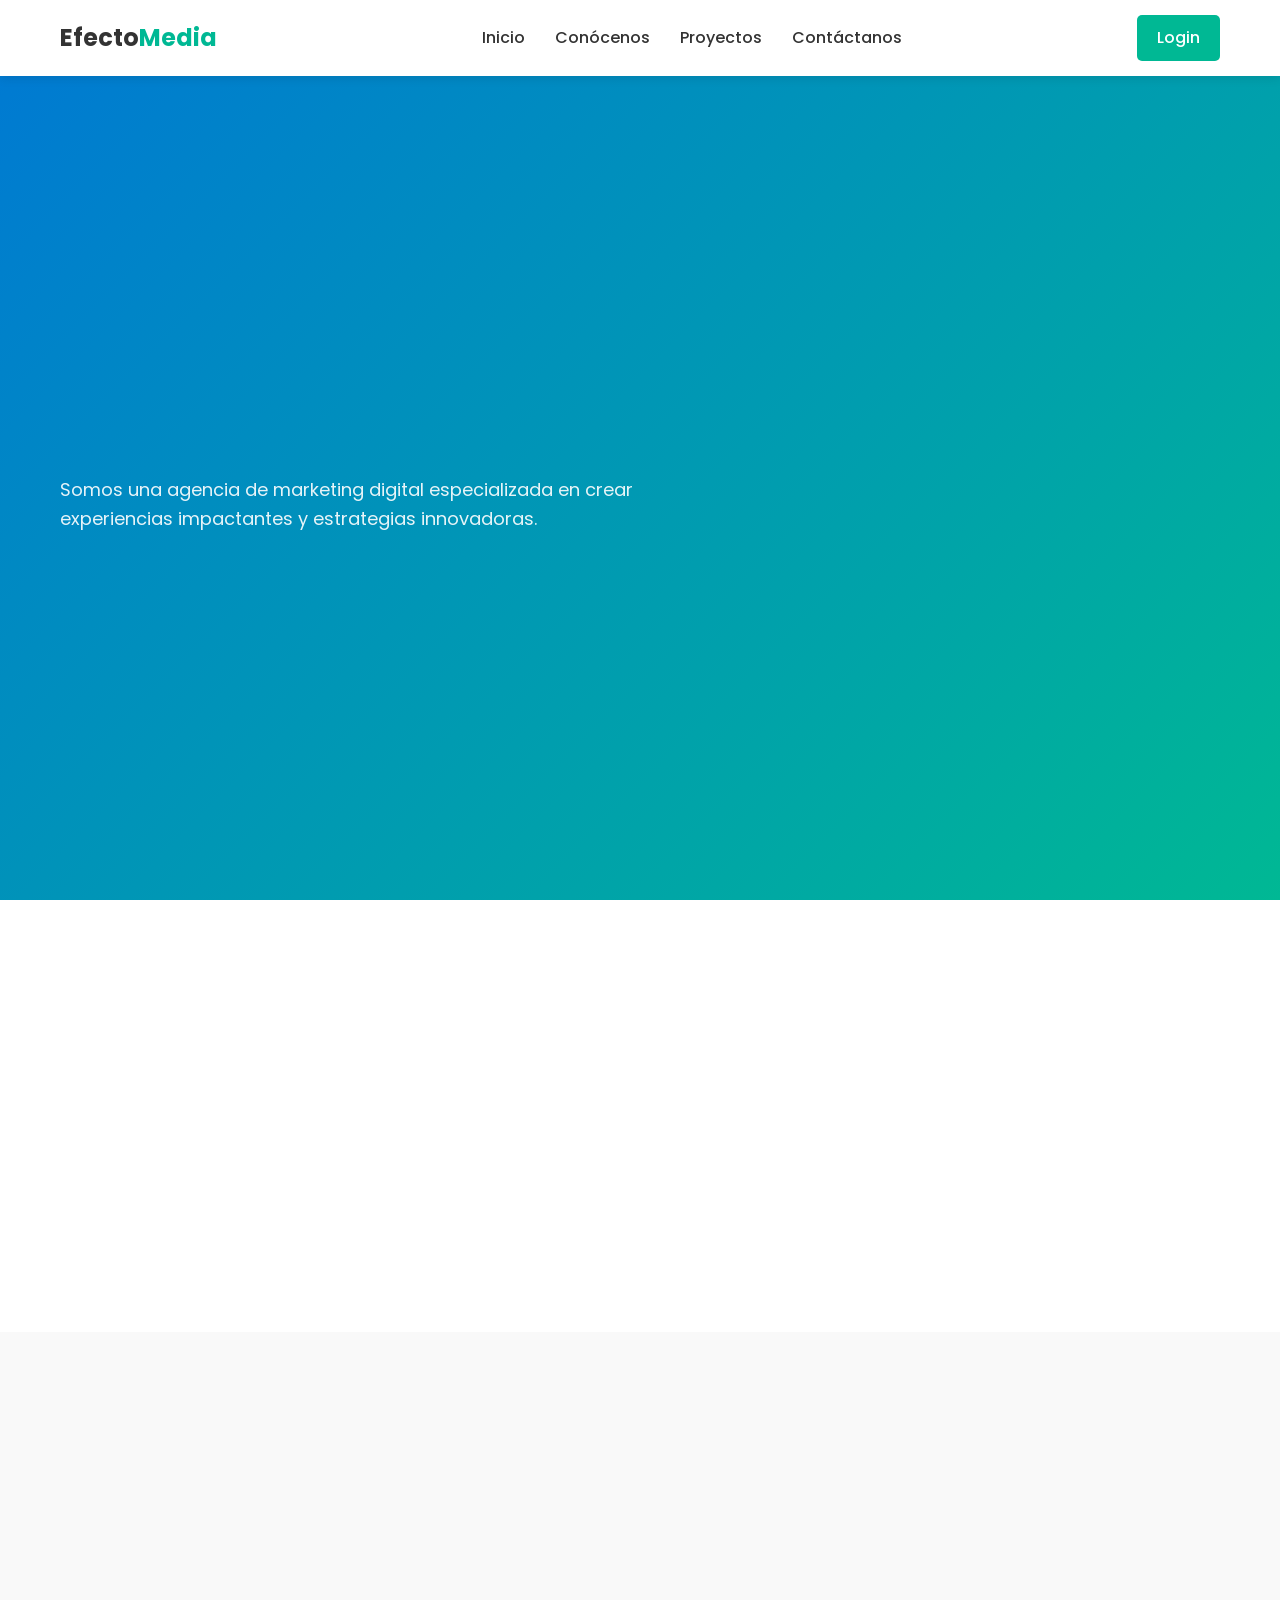
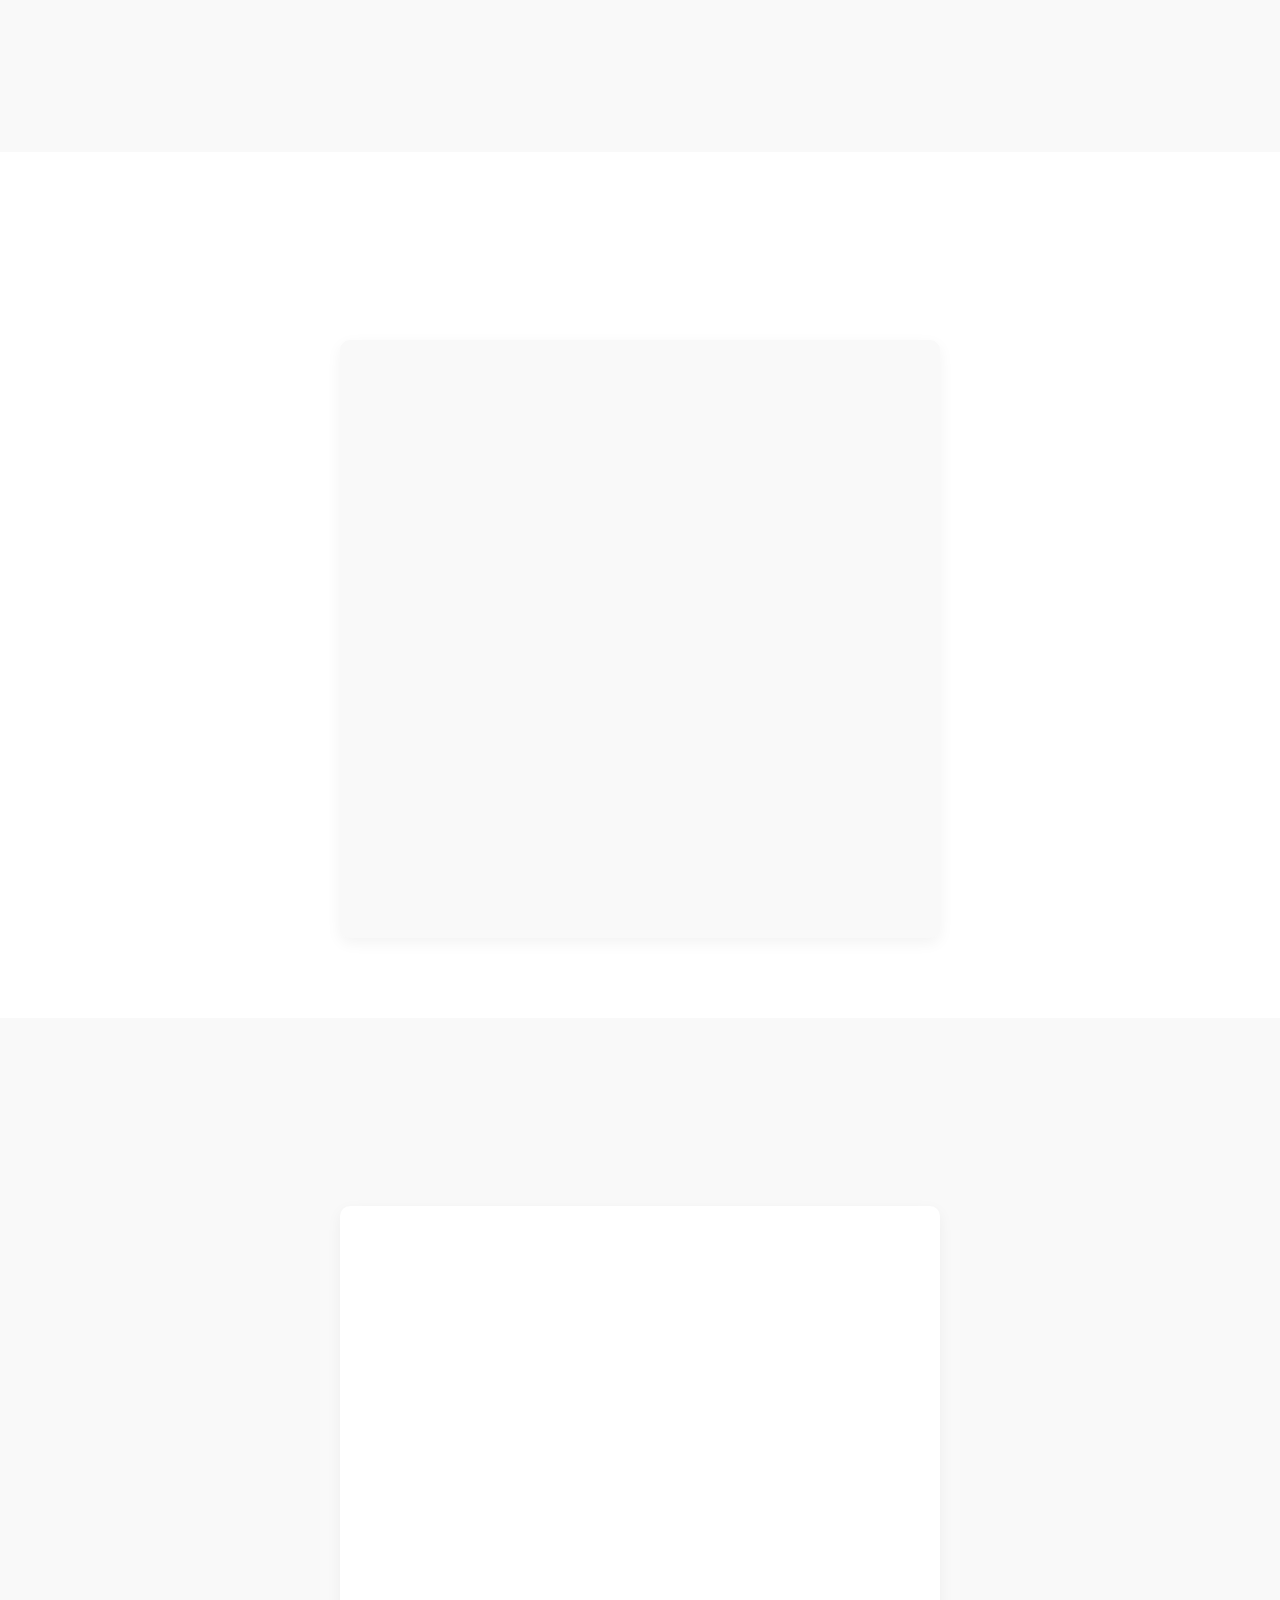
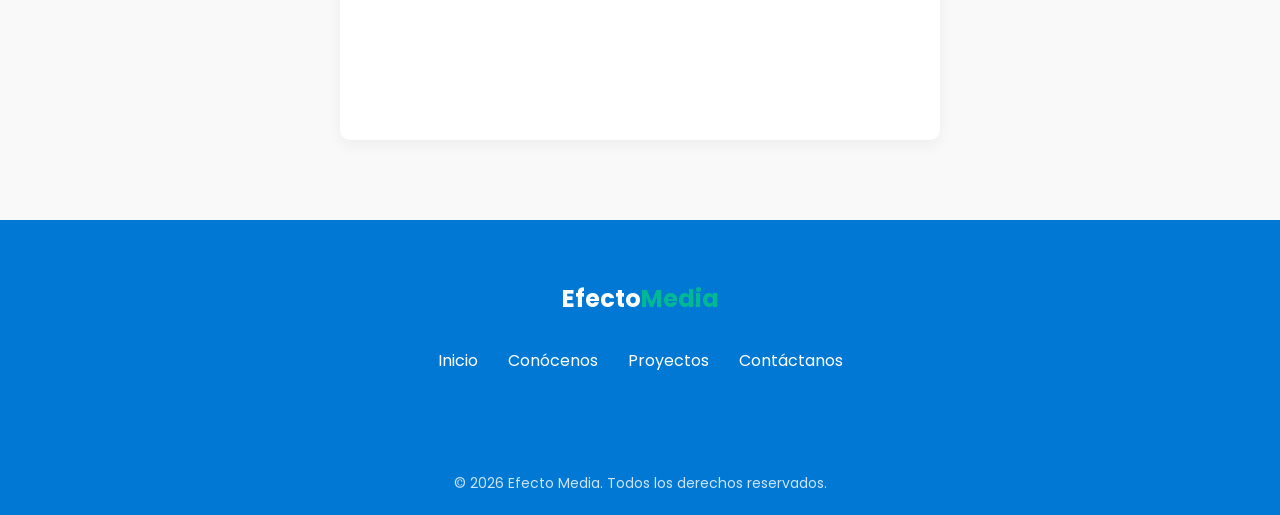
==== index.html @ 0bdd6943 "Add files via upload" ====
<!DOCTYPE html>
<html lang="es">
<head>
    <meta charset="UTF-8">
    <meta name="viewport" content="width=device-width, initial-scale=1.0">
    <title>Efecto Media - Marketing Digital</title>
    <link href="https://fonts.googleapis.com/css2?family=Poppins:wght@300;400;500;600;700&display=swap" rel="stylesheet">
    <link rel="stylesheet" href="css/styles.css">
    <link rel="stylesheet" href="css/animations.css">
    <link rel="stylesheet" href="https://cdnjs.cloudflare.com/ajax/libs/aos/2.3.4/aos.css">
</head>
<body>
    <!-- Header / Navbar -->
    <header class="header">
        <div class="container">
            <div class="logo">
                <h2>Efecto<span>Media</span></h2>
            </div>
            <nav class="navbar">
                <ul>
                    <li><a href="#inicio">Inicio</a></li>
                    <li><a href="#conocenos">Conócenos</a></li>
                    <li><a href="#proyectos">Proyectos</a></li>
                    <li><a href="#contacto">Contáctanos</a></li>
                </ul>
            </nav>
            <a href="login.html" class="btn-login">Login</a>
        </div>
    </header>

    <!-- Hero Section -->
    <section class="hero" id="inicio">
        <div class="container">
            <div class="hero-content">
                <h1 data-aos="fade-up">Transformamos tus ideas en resultados</h1>
                <p data-aos="fade-up" data-aos-delay="200">Somos una agencia de marketing digital especializada en crear experiencias impactantes y estrategias innovadoras.</p>
                <a href="#cotizaciones" class="btn-cta" data-aos="fade-up" data-aos-delay="400">Solicita una Cotización</a>
            </div>
            <div class="hero-image">
                <img src="images/hero-bg.jpg" alt="Marketing Digital" data-aos="zoom-in">
            </div>
        </div>
    </section>

    <!-- Sección Conócenos -->
    <section class="conocenos" id="conocenos">
        <div class="container">
            <h2 data-aos="fade-up">Conócenos</h2>
            <div class="conocenos-content">
                <div class="mision" data-aos="fade-right">
                    <h3>Nuestra Misión</h3>
                    <p>Impulsar el crecimiento de nuestros clientes a través de estrategias de marketing innovadoras y personalizadas.</p>
                </div>
                <div class="vision" data-aos="fade-left">
                    <h3>Nuestra Visión</h3>
                    <p>Ser líderes en la transformación digital, creando experiencias memorables y resultados tangibles.</p>
                </div>
            </div>
        </div>
    </section>

    <!-- Sección Proyectos -->
    <section class="proyectos" id="proyectos">
        <div class="container">
            <h2 data-aos="fade-up">Nuestros Proyectos</h2>
            <div class="proyectos-grid">
                <div class="proyecto-card" data-aos="zoom-in">
                    <img src="images/proyecto1.jpg" alt="Proyecto 1">
                    <h3>Campaña Digital</h3>
                    <p>Estrategia integral para aumentar la visibilidad de la marca en redes sociales.</p>
                </div>
                <div class="proyecto-card" data-aos="zoom-in" data-aos-delay="200">
                    <img src="images/proyecto2.jpg" alt="Proyecto 2">
                    <h3>Rediseño Web</h3>
                    <p>Transformación completa de la experiencia de usuario y diseño visual.</p>
                </div>
                <div class="proyecto-card" data-aos="zoom-in" data-aos-delay="400">
                    <img src="images/proyecto3.jpg" alt="Proyecto 3">
                    <h3>SEO Avanzado</h3>
                    <p>Optimización para motores de búsqueda y aumento de tráfico orgánico.</p>
                </div>
            </div>
        </div>
    </section>

    <!-- Sección Cotizaciones -->
    <section class="cotizaciones" id="cotizaciones">
        <div class="container">
            <h2 data-aos="fade-up">Solicita una Cotización</h2>
            <form class="cotizacion-form">
                <div class="form-group" data-aos="fade-up">
                    <label for="servicio">Servicio:</label>
                    <select id="servicio" required>
                        <option value="">Selecciona un servicio</option>
                        <option value="campana-digital">Campaña Digital</option>
                        <option value="redisenio-web">Rediseño Web</option>
                        <option value="seo-avanzado">SEO Avanzado</option>
                    </select>
                </div>
                <div class="form-group" data-aos="fade-up" data-aos-delay="200">
                    <label for="precio">Precio por Unidad:</label>
                    <input type="number" id="precio" placeholder="0.00" required>
                </div>
                <div class="form-group" data-aos="fade-up" data-aos-delay="400">
                    <label for="cantidad">Cantidad:</label>
                    <input type="number" id="cantidad" placeholder="1" required>
                </div>
                <div class="form-group" data-aos="fade-up" data-aos-delay="600">
                    <label for="moneda">Moneda:</label>
                    <select id="moneda" required>
                        <option value="USD">USD ($)</option>
                        <option value="EUR">EUR (€)</option>
                        <option value="HNL">HNL (Lempiras)</option>
                    </select>
                </div>
                <div class="form-group total" data-aos="fade-up" data-aos-delay="800">
                    <label>Total:</label>
                    <span id="total">0.00</span>
                </div>
                <button type="submit" class="btn-enviar" data-aos="fade-up" data-aos-delay="1000">Enviar Cotización</button>
            </form>
        </div>
    </section>

    <!-- Sección Contacto -->
    <section class="contacto" id="contacto">
        <div class="container">
            <h2 data-aos="fade-up">Contáctanos</h2>
            <form class="contacto-form">
                <div class="form-group" data-aos="fade-up">
                    <label for="nombre">Nombre:</label>
                    <input type="text" id="nombre" required>
                </div>
                <div class="form-group" data-aos="fade-up" data-aos-delay="200">
                    <label for="email">Email:</label>
                    <input type="email" id="email" required>
                </div>
                <div class="form-group" data-aos="fade-up" data-aos-delay="400">
                    <label for="mensaje">Mensaje:</label>
                    <textarea id="mensaje" required></textarea>
                </div>
                <button type="submit" class="btn-enviar" data-aos="fade-up" data-aos-delay="600">Enviar Mensaje</button>
            </form>
        </div>
    </section>

    <!-- Footer -->
    <footer class="footer">
        <div class="container">
            <div class="footer-logo">
                <h2>Efecto<span>Media</span></h2>
            </div>
            <div class="footer-links">
                <ul>
                    <li><a href="#inicio">Inicio</a></li>
                    <li><a href="#conocenos">Conócenos</a></li>
                    <li><a href="#proyectos">Proyectos</a></li>
                    <li><a href="#contacto">Contáctanos</a></li>
                </ul>
            </div>
            <div class="footer-social">
                <a href="#"><i class="fab fa-facebook"></i></a>
                <a href="#"><i class="fab fa-instagram"></i></a>
                <a href="#"><i class="fab fa-tiktok"></i></a>
            </div>
            <div class="footer-copyright">
                <p>&copy; 2026 Efecto Media. Todos los derechos reservados.</p>
            </div>
        </div>
    </footer>

    <!-- Scripts -->
    <script src="https://cdnjs.cloudflare.com/ajax/libs/aos/2.3.4/aos.js"></script>
    <script src="js/main.js"></script>
    <script>
        AOS.init();
    </script>
    <script src="https://kit.fontawesome.com/a076d05399.js" crossorigin="anonymous"></script>
</body>
</html>
---- css/styles.css ----
/* Reset y Base */
* {
    margin: 0;
    padding: 0;
    box-sizing: border-box;
}

body {
    font-family: 'Poppins', sans-serif;
    line-height: 1.6;
    color: #333;
    background-color: #f9f9f9;
}

/* Contenedor Principal */
.container {
    width: 100%;
    max-width: 1200px;
    margin: 0 auto;
    padding: 0 20px;
}

/* Header */
.header {
    background-color: #fff;
    box-shadow: 0 2px 10px rgba(0, 0, 0, 0.1);
    position: fixed;
    width: 100%;
    z-index: 1000;
    padding: 15px 0;
}

.header .container {
    display: flex;
    justify-content: space-between;
    align-items: center;
}

.logo h2 {
    font-size: 24px;
    font-weight: 700;
}

.logo span {
    color: #00B894;
}

.navbar ul {
    display: flex;
    list-style: none;
}

.navbar ul li {
    margin-left: 30px;
}

.navbar ul li a {
    text-decoration: none;
    color: #333;
    font-weight: 500;
    transition: color 0.3s;
}

.navbar ul li a:hover {
    color: #00B894;
}

.btn-login {
    background-color: #00B894;
    color: #fff;
    padding: 10px 20px;
    border-radius: 5px;
    text-decoration: none;
    font-weight: 500;
    transition: background-color 0.3s;
}

.btn-login:hover {
    background-color: #009688;
}

/* Hero Section */
.hero {
    padding: 120px 0 60px;
    background: linear-gradient(135deg, #0078D4 0%, #00B894 100%);
    color: #fff;
    min-height: 100vh;
    display: flex;
    align-items: center;
}

.hero .container {
    display: flex;
    align-items: center;
    justify-content: space-between;
}

.hero-content {
    flex: 1;
    max-width: 600px;
}

.hero-content h1 {
    font-size: 48px;
    font-weight: 700;
    margin-bottom: 20px;
    line-height: 1.2;
}

.hero-content p {
    font-size: 18px;
    margin-bottom: 30px;
    opacity: 0.9;
}

.btn-cta {
    background-color: #fff;
    color: #0078D4;
    padding: 15px 30px;
    border-radius: 5px;
    text-decoration: none;
    font-weight: 600;
    display: inline-block;
    transition: all 0.3s;
}

.btn-cta:hover {
    background-color: #f0f0f0;
    transform: translateY(-3px);
}

.hero-image {
    flex: 1;
    text-align: center;
}

.hero-image img {
    max-width: 100%;
    border-radius: 10px;
    box-shadow: 0 10px 30px rgba(0, 0, 0, 0.2);
}

/* Sección Conócenos */
.conocenos {
    padding: 80px 0;
    background-color: #fff;
}

.conocenos h2 {
    text-align: center;
    font-size: 36px;
    margin-bottom: 50px;
    color: #0078D4;
}

.conocenos-content {
    display: flex;
    justify-content: space-between;
    align-items: flex-start;
}

.mision, .vision {
    flex: 1;
    padding: 30px;
    background-color: #f9f9f9;
    border-radius: 10px;
    margin: 0 15px;
    box-shadow: 0 5px 15px rgba(0, 0, 0, 0.05);
}

.mision h3, .vision h3 {
    font-size: 24px;
    margin-bottom: 15px;
    color: #00B894;
}

.mision p, .vision p {
    font-size: 16px;
    line-height: 1.6;
}

/* Sección Proyectos */
.proyectos {
    padding: 80px 0;
    background-color: #f9f9f9;
}

.proyectos h2 {
    text-align: center;
    font-size: 36px;
    margin-bottom: 50px;
    color: #0078D4;
}

.proyectos-grid {
    display: grid;
    grid-template-columns: repeat(auto-fit, minmax(300px, 1fr));
    gap: 30px;
}

.proyecto-card {
    background-color: #fff;
    border-radius: 10px;
    overflow: hidden;
    box-shadow: 0 5px 15px rgba(0, 0, 0, 0.1);
    transition: transform 0.3s, box-shadow 0.3s;
}

.proyecto-card:hover {
    transform: translateY(-10px);
    box-shadow: 0 15px 30px rgba(0, 0, 0, 0.15);
}

.proyecto-card img {
    width: 100%;
    height: 200px;
    object-fit: cover;
}

.proyecto-card h3 {
    padding: 20px 20px 10px;
    font-size: 20px;
    color: #0078D4;
}

.proyecto-card p {
    padding: 0 20px 20px;
    font-size: 14px;
    color: #666;
}

/* Sección Cotizaciones */
.cotizaciones {
    padding: 80px 0;
    background-color: #fff;
}

.cotizaciones h2 {
    text-align: center;
    font-size: 36px;
    margin-bottom: 50px;
    color: #0078D4;
}

.cotizacion-form {
    max-width: 600px;
    margin: 0 auto;
    background-color: #f9f9f9;
    padding: 40px;
    border-radius: 10px;
    box-shadow: 0 5px 15px rgba(0, 0, 0, 0.05);
}

.form-group {
    margin-bottom: 20px;
}

.form-group label {
    display: block;
    margin-bottom: 8px;
    font-weight: 500;
    color: #0078D4;
}

.form-group input,
.form-group select {
    width: 100%;
    padding: 12px;
    border: 1px solid #ddd;
    border-radius: 5px;
    font-size: 16px;
}

.form-group input:focus,
.form-group select:focus {
    border-color: #00B894;
    outline: none;
}

.total {
    display: flex;
    justify-content: space-between;
    align-items: center;
    margin-top: 20px;
    padding-top: 20px;
    border-top: 1px solid #ddd;
}

.total label {
    font-size: 18px;
    font-weight: 600;
}

.total span {
    font-size: 20px;
    font-weight: 700;
    color: #00B894;
}

.btn-enviar {
    background-color: #00B894;
    color: #fff;
    padding: 15px 30px;
    border: none;
    border-radius: 5px;
    font-size: 16px;
    font-weight: 600;
    cursor: pointer;
    width: 100%;
    transition: background-color 0.3s;
}

.btn-enviar:hover {
    background-color: #009688;
}

/* Sección Contacto */
.contacto {
    padding: 80px 0;
    background-color: #f9f9f9;
}

.contacto h2 {
    text-align: center;
    font-size: 36px;
    margin-bottom: 50px;
    color: #0078D4;
}

.contacto-form {
    max-width: 600px;
    margin: 0 auto;
    background-color: #fff;
    padding: 40px;
    border-radius: 10px;
    box-shadow: 0 5px 15px rgba(0, 0, 0, 0.05);
}

.contacto-form textarea {
    width: 100%;
    padding: 12px;
    border: 1px solid #ddd;
    border-radius: 5px;
    font-size: 16px;
    min-height: 150px;
    resize: vertical;
}

/* Footer */
.footer {
    background-color: #0078D4;
    color: #fff;
    padding: 60px 0 20px;
}

.footer .container {
    display: flex;
    flex-direction: column;
    align-items: center;
    text-align: center;
}

.footer-logo {
    margin-bottom: 30px;
}

.footer-logo h2 {
    font-size: 24px;
    font-weight: 700;
}

.footer-logo span {
    color: #00B894;
}

.footer-links {
    margin-bottom: 30px;
}

.footer-links ul {
    display: flex;
    list-style: none;
    justify-content: center;
}

.footer-links ul li {
    margin: 0 15px;
}

.footer-links ul li a {
    color: #fff;
    text-decoration: none;
    transition: color 0.3s;
}

.footer-links ul li a:hover {
    color: #00B894;
}

.footer-social {
    margin-bottom: 30px;
}

.footer-social a {
    color: #fff;
    font-size: 24px;
    margin: 0 10px;
    transition: color 0.3s;
}

.footer-social a:hover {
    color: #00B894;
}

.footer-copyright p {
    font-size: 14px;
    opacity: 0.8;
}

/* Responsive */
@media (max-width: 768px) {
    .hero .container {
        flex-direction: column;
        text-align: center;
    }

    .hero-content {
        margin-bottom: 40px;
    }

    .hero-content h1 {
        font-size: 36px;
    }

    .conocenos-content {
        flex-direction: column;
    }

    .mision, .vision {
        margin: 15px 0;
    }

    .navbar ul {
        display: none;
    }
}
---- css/animations.css ----
/* Animaciones para AOS y efectos adicionales */
[data-aos] {
    opacity: 0;
    transition-property: transform, opacity;
}

[data-aos].aos-animate {
    opacity: 1;
}

/* Efectos de hover para botones */
.btn-cta, .btn-enviar, .btn-login {
    transition: all 0.3s ease;
}

/* Efectos para tarjetas de proyectos */
.proyecto-card {
    transition: all 0.3s ease;
}

/* Efectos para el header al hacer scroll */
.header.scrolled {
    padding: 10px 0;
    background-color: rgba(255, 255, 255, 0.95);
    box-shadow: 0 2px 10px rgba(0, 0, 0, 0.1);
}
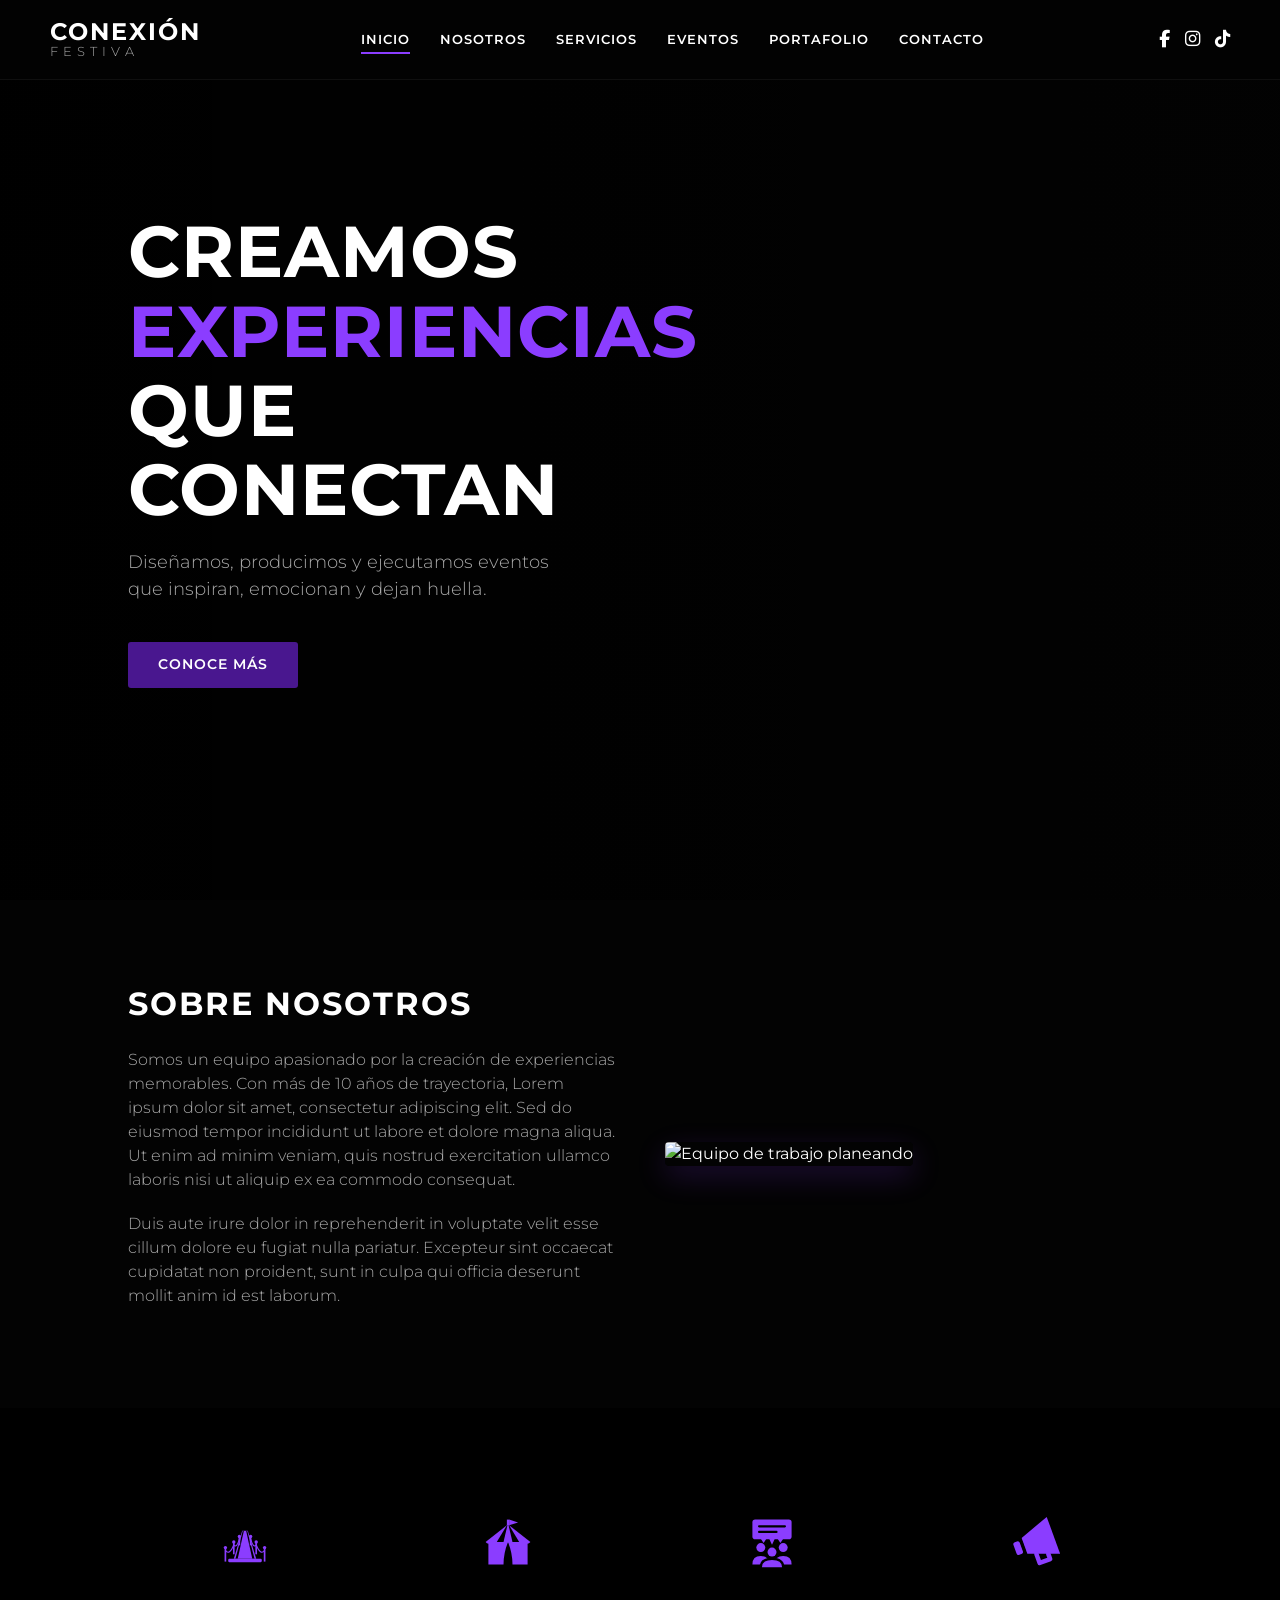
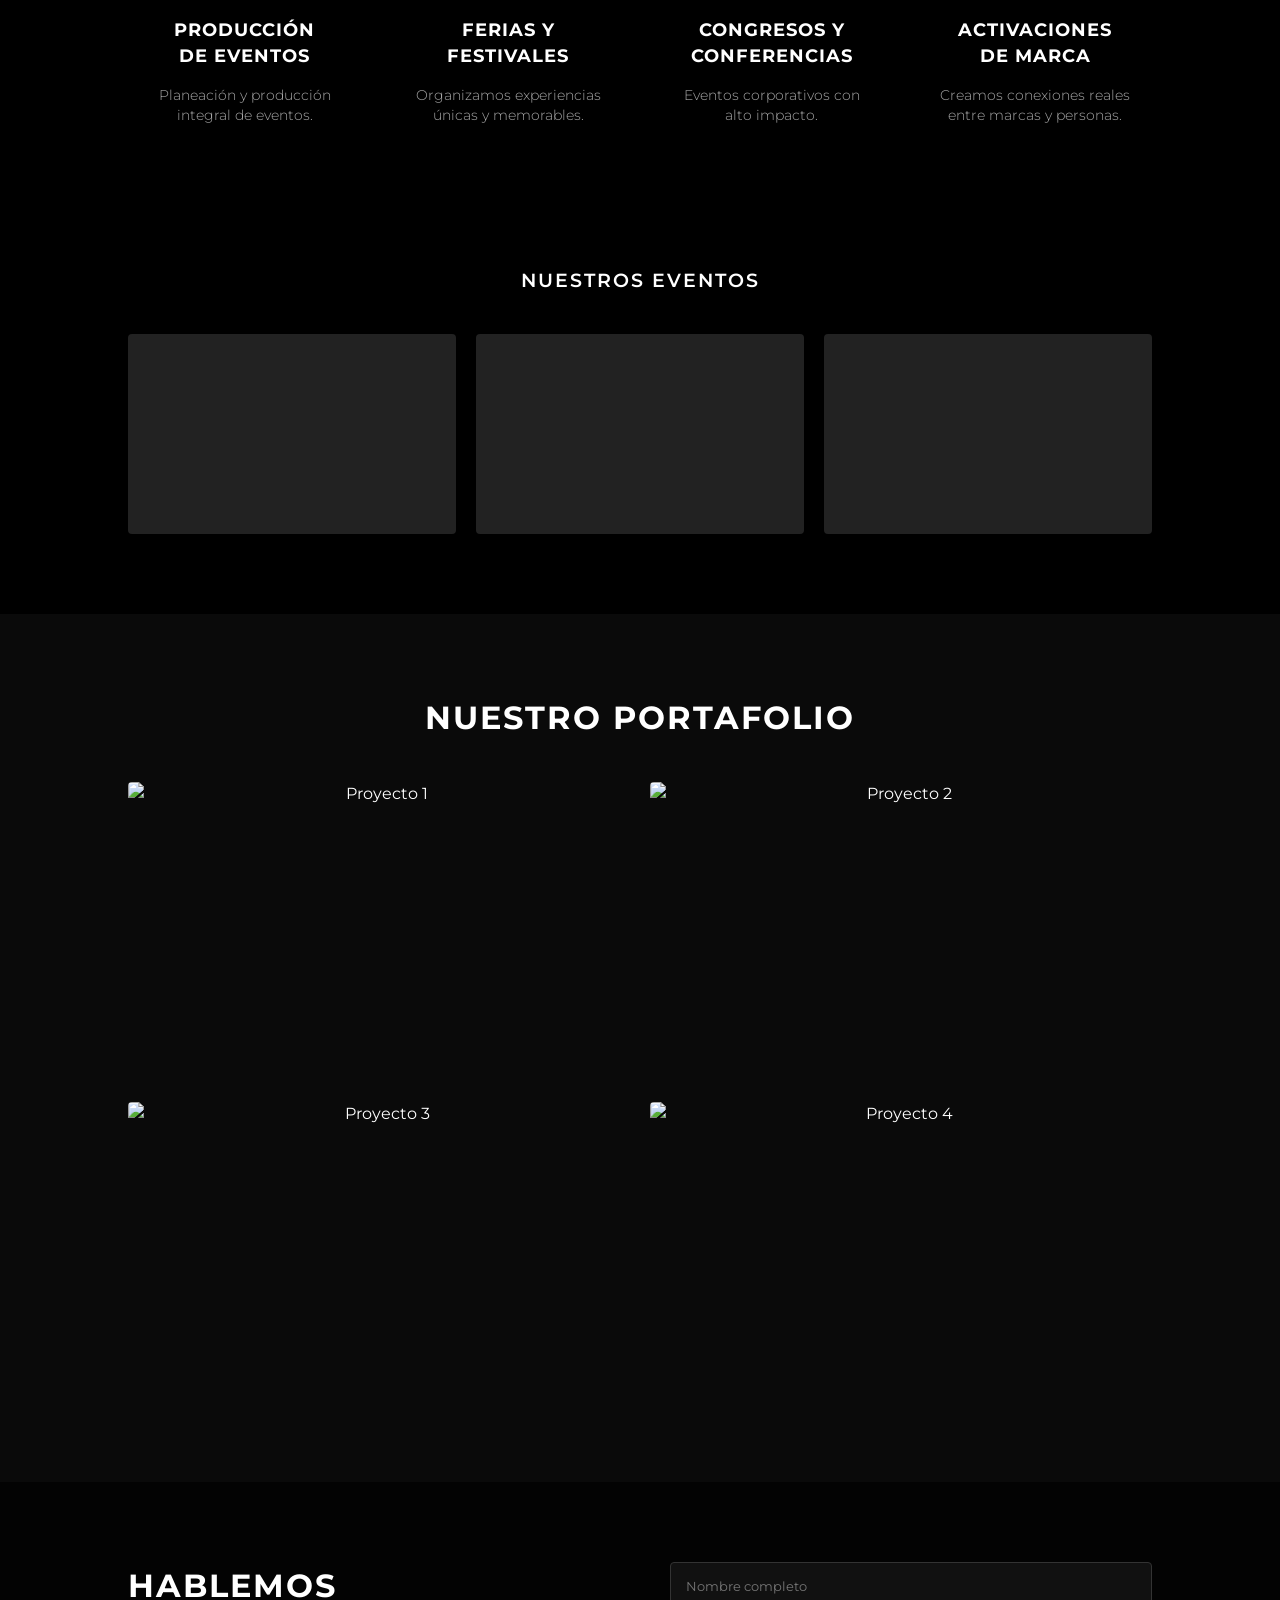
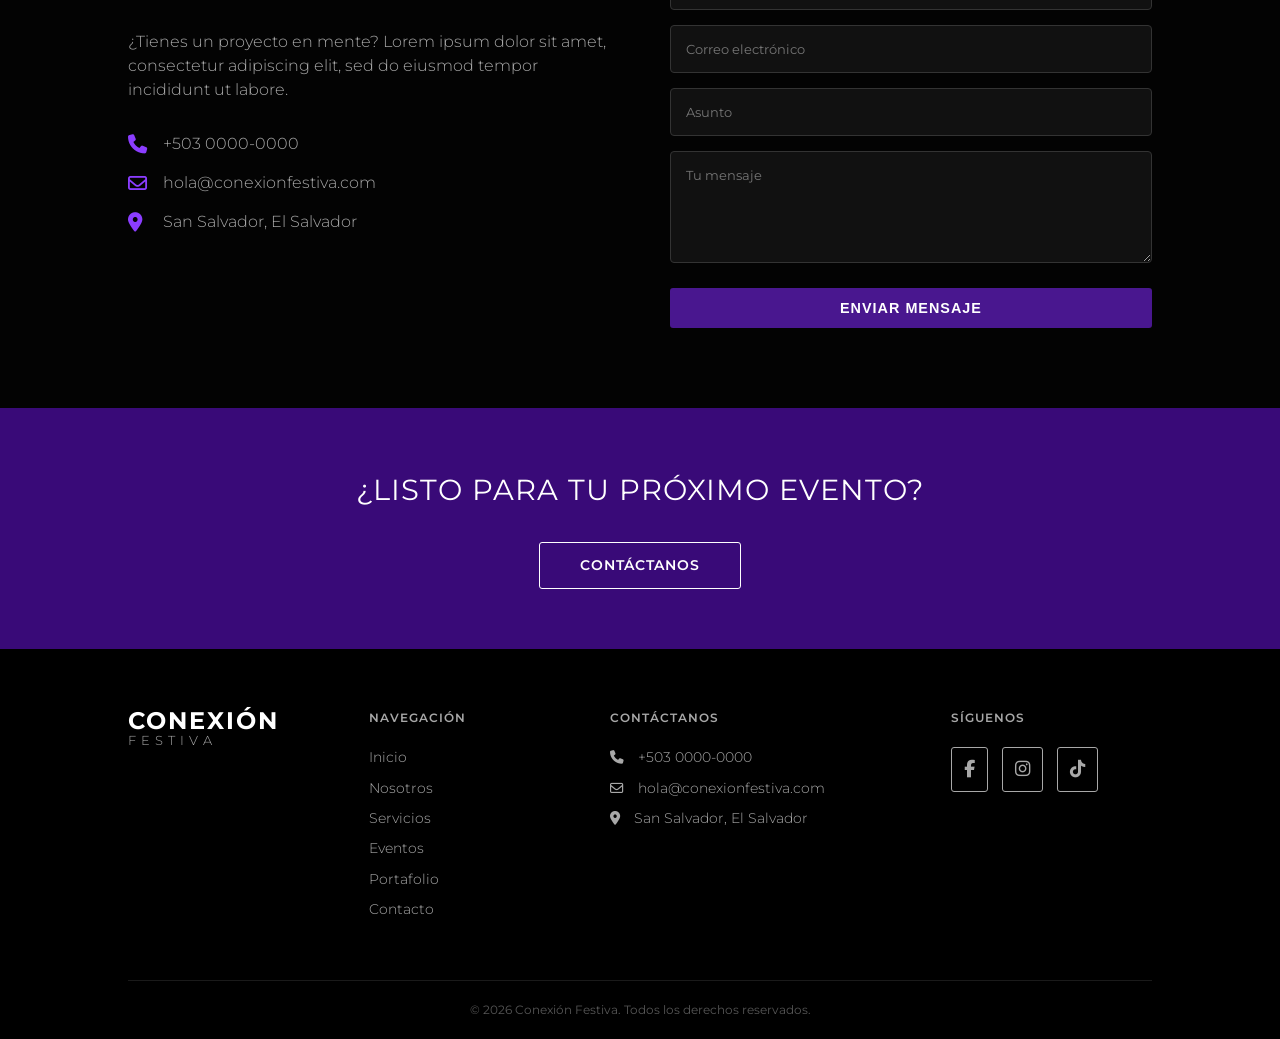
==== commit f331f35b: "Add files via upload" ====
--- a/index.html
+++ b/index.html
@@ -1,180 +1,267 @@
 <!DOCTYPE html>
 <html lang="es">
+
 <head>
     <meta charset="UTF-8">
     <meta name="viewport" content="width=device-width, initial-scale=1.0">
-    <title>Efecto Media - Marketing Digital</title>
-    <link href="https://fonts.googleapis.com/css2?family=Poppins:wght@300;400;500;600;700&display=swap" rel="stylesheet">
+    <title>Conexión Festiva</title>
+    <!-- Iconos FontAwesome -->
+    <link rel="stylesheet" href="https://cdnjs.cloudflare.com/ajax/libs/font-awesome/6.4.0/css/all.min.css">
+    <!-- Fuente Montserrat como respaldo si Canaro no está disponible en el sistema -->
+    <link href="https://fonts.googleapis.com/css2?family=Montserrat:wght@300;400;600;700&display=swap" rel="stylesheet">
     <link rel="stylesheet" href="css/styles.css">
-    <link rel="stylesheet" href="css/animations.css">
-    <link rel="stylesheet" href="https://cdnjs.cloudflare.com/ajax/libs/aos/2.3.4/aos.css">
 </head>
+
 <body>
-    <!-- Header / Navbar -->
-    <header class="header">
-        <div class="container">
-            <div class="logo">
-                <h2>Efecto<span>Media</span></h2>
-            </div>
-            <nav class="navbar">
+
+    <header class="navbar">
+        <div class="logo">
+            <span class="logo-bold">CONEXIÓN</span>
+            <span class="logo-light">FESTIVA</span>
+        </div>
+
+        <nav class="nav">
+            <ul class="nav-links">
+                <li><a href="#inicio" class="active">INICIO</a></li>
+                <li><a href="#nosotros">NOSOTROS</a></li>
+                <li><a href="#servicios">SERVICIOS</a></li>
+                <li><a href="#eventos">EVENTOS</a></li>
+                <li><a href="#portafolio">PORTAFOLIO</a></li>
+                <li><a href="#contacto">CONTACTO</a></li>
+            </ul>
+        </nav>
+
+        <div class="social-icons header-socials">
+            <a href="#"><i class="fa-brands fa-facebook-f"></i></a>
+            <a href="#"><i class="fa-brands fa-instagram"></i></a>
+            <a href="#"><i class="fa-brands fa-tiktok"></i></a>
+        </div>
+
+        <div class="menu-toggle"><i class="fa-solid fa-bars"></i></div>
+    </header>
+
+    <!-- HERO -->
+    <section id="inicio" class="hero">
+        <div class="overlay"></div>
+        <div class="hero-content">
+            <h1>CREAMOS<br><span>EXPERIENCIAS</span><br>QUE CONECTAN</h1>
+            <p>Diseñamos, producimos y ejecutamos eventos<br>que inspiran, emocionan y dejan huella.</p>
+            <a href="#" class="btn">CONOCE MÁS</a>
+        </div>
+    </section>
+
+    <!-- NOSOTROS -->
+    <section id="nosotros" class="about">
+        <div class="about-content">
+            <h2>SOBRE NOSOTROS</h2>
+            <p>Somos un equipo apasionado por la creación de experiencias memorables. Con más de 10 años de trayectoria, Lorem ipsum dolor sit amet, consectetur adipiscing elit. Sed do eiusmod tempor incididunt ut labore et dolore magna aliqua. Ut enim ad minim veniam, quis nostrud exercitation ullamco laboris nisi ut aliquip ex ea commodo consequat.</p>
+            <p>Duis aute irure dolor in reprehenderit in voluptate velit esse cillum dolore eu fugiat nulla pariatur. Excepteur sint occaecat cupidatat non proident, sunt in culpa qui officia deserunt mollit anim id est laborum.</p>
+        </div>
+        <div class="about-image">
+            <img src="https://images.unsplash.com/photo-1522071820081-009f0129c71c?auto=format&fit=crop&q=80&w=800" alt="Equipo de trabajo planeando">
+        </div>
+    </section>
+
+    <!-- SERVICIOS -->
+    <section id="servicios" class="services">
+        <div class="service-grid">
+            <div class="card">
+                <div class="icon-wrapper">
+                    <svg viewBox="0 0 100 100" width="1em" height="1em" fill="currentColor">
+                        <polygon points="30,80 70,80 55,30 45,30" fill="currentColor" />
+                        <polygon points="33,80 37,80 48,30 46,30" fill="#000" />
+                        <polygon points="63,80 67,80 54,30 52,30" fill="#000" />
+                        <rect x="20" y="80" width="60" height="6" rx="2" fill="currentColor" />
+                        <path d="M 15 65 Q 22 75 30 55 M 30 55 Q 35 62 40 45" stroke="currentColor" stroke-width="2" fill="none" />
+                        <path d="M 85 65 Q 78 75 70 55 M 70 55 Q 65 62 60 45" stroke="currentColor" stroke-width="2" fill="none" />
+                        <rect x="13.5" y="60" width="3" height="25" fill="currentColor" />
+                        <circle cx="15" cy="60" r="3" fill="currentColor" />
+                        <rect x="28.5" y="50" width="3" height="22" fill="currentColor" />
+                        <circle cx="30" cy="50" r="3" fill="currentColor" />
+                        <rect x="38.5" y="40" width="3" height="16" fill="currentColor" />
+                        <circle cx="40" cy="40" r="3" fill="currentColor" />
+                        <rect x="83.5" y="60" width="3" height="25" fill="currentColor" />
+                        <circle cx="85" cy="60" r="3" fill="currentColor" />
+                        <rect x="68.5" y="50" width="3" height="22" fill="currentColor" />
+                        <circle cx="70" cy="50" r="3" fill="currentColor" />
+                        <rect x="58.5" y="40" width="3" height="16" fill="currentColor" />
+                        <circle cx="60" cy="40" r="3" fill="currentColor" />
+                    </svg>
+                </div>
+                <h3>PRODUCCIÓN<br>DE EVENTOS</h3>
+                <p>Planeación y producción<br>integral de eventos.</p>
+            </div>
+            <div class="card">
+                <div class="icon-wrapper">
+                    <svg viewBox="0 0 100 100" width="1em" height="1em" fill="currentColor">
+                        <rect x="48" y="10" width="4" height="15" />
+                        <path d="M 52 10 L 68 15 L 52 20 Z" />
+                        <polygon points="10,50 48,20 52,20 90,50" fill="currentColor" />
+                        <polygon points="30,50 42,50 49,20 48,20" fill="#000" />
+                        <polygon points="58,50 70,50 52,20 51,20" fill="#000" />
+                        <path d="M 10 50 Q 15 56 20 50 Q 25 56 30 50 Q 35 56 40 50 Q 45 56 50 50 Q 55 56 60 50 Q 65 56 70 50 Q 75 56 80 50 Q 85 56 90 50 Z" fill="currentColor" />
+                        <path d="M 15 50 L 15 90 L 42 90 Q 42 70 50 50 Z" fill="currentColor" />
+                        <path d="M 85 50 L 85 90 L 58 90 Q 58 70 50 50 Z" fill="currentColor" />
+                    </svg>
+                </div>
+                <h3>FERIAS Y<br>FESTIVALES</h3>
+                <p>Organizamos experiencias<br>únicas y memorables.</p>
+            </div>
+            <div class="card">
+                <div class="icon-wrapper">
+                    <svg viewBox="0 0 100 100" width="1em" height="1em" fill="currentColor">
+                        <rect x="15" y="10" width="70" height="35" rx="5" fill="currentColor" />
+                        <polygon points="30,44 35,52 40,44" fill="currentColor" />
+                        <polygon points="45,44 50,55 55,44" fill="currentColor" />
+                        <polygon points="60,44 65,52 70,44" fill="currentColor" />
+                        <rect x="25" y="20" width="50" height="4" rx="2" fill="#000" />
+                        <rect x="25" y="30" width="35" height="4" rx="2" fill="#000" />
+                        <circle cx="30" cy="60" r="8" fill="currentColor" />
+                        <path d="M 15 90 Q 15 75 30 75 Q 45 75 45 90 Z" fill="currentColor" />
+                        <circle cx="70" cy="60" r="8" fill="currentColor" />
+                        <path d="M 55 90 Q 55 75 70 75 Q 85 75 85 90 Z" fill="currentColor" />
+                        <circle cx="50" cy="68" r="10" fill="#000" />
+                        <path d="M 28 95 Q 28 78 50 78 Q 72 78 72 95 Z" fill="#000" />
+                        <circle cx="50" cy="68" r="8" fill="currentColor" />
+                        <path d="M 32 95 Q 32 82 50 82 Q 68 82 68 95 Z" fill="currentColor" />
+                    </svg>
+                </div>
+                <h3>CONGRESOS Y<br>CONFERENCIAS</h3>
+                <p>Eventos corporativos con<br>alto impacto.</p>
+            </div>
+            <div class="card">
+                <div class="icon-wrapper">
+                    <svg viewBox="0 0 100 100" width="1em" height="1em" fill="currentColor">
+                        <g transform="rotate(-20 50 50)">
+                            <polygon points="30,35 85,15 85,85 30,65" fill="currentColor" />
+                            <rect x="12" y="38" width="12" height="24" rx="4" fill="currentColor" />
+                            <rect x="25" y="25" width="4" height="50" fill="#000" />
+                            <path d="M 45 71 L 45 88 L 65 88 L 65 78" stroke="currentColor" stroke-width="8" fill="none" stroke-linejoin="round" stroke-linecap="round" />
+                        </g>
+                    </svg>
+                </div>
+                <h3>ACTIVACIONES<br>DE MARCA</h3>
+                <p>Creamos conexiones reales<br>entre marcas y personas.</p>
+            </div>
+        </div>
+    </section>
+
+    <!-- EVENTOS -->
+    <section id="eventos" class="events">
+        <h2>NUESTROS EVENTOS</h2>
+        <div class="event-grid">
+            <div class="event" style="background-image: url('https://images.unsplash.com/photo-1513889961551-628c1e5e2ee9?auto=format&fit=crop&q=80&w=800');"></div>
+            <div class="event" style="background-image: url('https://images.unsplash.com/photo-1506157786151-b8491531f063?auto=format&fit=crop&q=80&w=800');"></div>
+            <div class="event" style="background-image: url('https://images.unsplash.com/photo-1514525253161-7a46d19cd819?auto=format&fit=crop&q=80&w=800');"></div>
+        </div>
+    </section>
+
+    <!-- PORTAFOLIO -->
+    <section id="portafolio" class="portfolio">
+        <h2>NUESTRO PORTAFOLIO</h2>
+        <div class="portfolio-grid">
+            <div class="portfolio-item">
+                <img src="https://images.unsplash.com/photo-1459749411175-04bf5292ceea?auto=format&fit=crop&q=80&w=800" alt="Proyecto 1">
+                <div class="portfolio-overlay">
+                    <h3>Festival Lives</h3>
+                    <p>Producción Integral</p>
+                </div>
+            </div>
+            <div class="portfolio-item">
+                <img src="https://images.unsplash.com/photo-1501281668745-f7f57925c3b4?auto=format&fit=crop&q=80&w=800" alt="Proyecto 2">
+                <div class="portfolio-overlay">
+                    <h3>Gala Corporativa</h3>
+                    <p>Diseño de Eventos</p>
+                </div>
+            </div>
+            <div class="portfolio-item">
+                <img src="https://images.unsplash.com/photo-1492684223066-81342ee5ff30?auto=format&fit=crop&q=80&w=800" alt="Proyecto 3">
+                <div class="portfolio-overlay">
+                    <h3>Activación de Marca</h3>
+                    <p>Marketing Experiencial</p>
+                </div>
+            </div>
+            <div class="portfolio-item">
+                <img src="https://images.unsplash.com/photo-1511527661048-7fe73d85e9a4?auto=format&fit=crop&q=80&w=800" alt="Proyecto 4">
+                <div class="portfolio-overlay">
+                    <h3>Congreso Tech</h3>
+                    <p>Gestión de Conferencias</p>
+                </div>
+            </div>
+        </div>
+    </section>
+
+    <!-- CONTACTO -->
+    <section id="contacto" class="contact">
+        <div class="contact-container">
+            <div class="contact-info">
+                <h2>HABLEMOS</h2>
+                <p>¿Tienes un proyecto en mente? Lorem ipsum dolor sit amet, consectetur adipiscing elit, sed do eiusmod tempor incididunt ut labore.</p>
+                <ul>
+                    <li><i class="fa-solid fa-phone"></i> +503 0000-0000</li>
+                    <li><i class="fa-regular fa-envelope"></i> hola@conexionfestiva.com</li>
+                    <li><i class="fa-solid fa-location-dot"></i> San Salvador, El Salvador</li>
+                </ul>
+            </div>
+            <form class="contact-form">
+                <input type="text" placeholder="Nombre completo" required>
+                <input type="email" placeholder="Correo electrónico" required>
+                <input type="text" placeholder="Asunto">
+                <textarea placeholder="Tu mensaje" rows="5" required></textarea>
+                <button type="submit" class="btn">ENVIAR MENSAJE</button>
+            </form>
+        </div>
+    </section>
+
+    <!-- CTA -->
+    <section class="cta">
+        <h2>¿LISTO PARA TU PRÓXIMO EVENTO?</h2>
+        <a href="#" class="btn-outline">CONTÁCTANOS</a>
+    </section>
+
+    <footer>
+        <div class="footer-container">
+            <div class="footer-logo">
+                <span class="logo-bold">CONEXIÓN</span>
+                <span class="logo-light">FESTIVA</span>
+            </div>
+            
+            <div class="footer-links">
+                <h4>NAVEGACIÓN</h4>
                 <ul>
                     <li><a href="#inicio">Inicio</a></li>
-                    <li><a href="#conocenos">Conócenos</a></li>
-                    <li><a href="#proyectos">Proyectos</a></li>
-                    <li><a href="#contacto">Contáctanos</a></li>
+                    <li><a href="#nosotros">Nosotros</a></li>
+                    <li><a href="#servicios">Servicios</a></li>
+                    <li><a href="#eventos">Eventos</a></li>
+                    <li><a href="#portafolio">Portafolio</a></li>
+                    <li><a href="#contacto">Contacto</a></li>
                 </ul>
-            </nav>
-            <a href="login.html" class="btn-login">Login</a>
-        </div>
-    </header>
-
-    <!-- Hero Section -->
-    <section class="hero" id="inicio">
-        <div class="container">
-            <div class="hero-content">
-                <h1 data-aos="fade-up">Transformamos tus ideas en resultados</h1>
-                <p data-aos="fade-up" data-aos-delay="200">Somos una agencia de marketing digital especializada en crear experiencias impactantes y estrategias innovadoras.</p>
-                <a href="#cotizaciones" class="btn-cta" data-aos="fade-up" data-aos-delay="400">Solicita una Cotización</a>
-            </div>
-            <div class="hero-image">
-                <img src="images/hero-bg.jpg" alt="Marketing Digital" data-aos="zoom-in">
-            </div>
-        </div>
-    </section>
-
-    <!-- Sección Conócenos -->
-    <section class="conocenos" id="conocenos">
-        <div class="container">
-            <h2 data-aos="fade-up">Conócenos</h2>
-            <div class="conocenos-content">
-                <div class="mision" data-aos="fade-right">
-                    <h3>Nuestra Misión</h3>
-                    <p>Impulsar el crecimiento de nuestros clientes a través de estrategias de marketing innovadoras y personalizadas.</p>
-                </div>
-                <div class="vision" data-aos="fade-left">
-                    <h3>Nuestra Visión</h3>
-                    <p>Ser líderes en la transformación digital, creando experiencias memorables y resultados tangibles.</p>
-                </div>
-            </div>
-        </div>
-    </section>
-
-    <!-- Sección Proyectos -->
-    <section class="proyectos" id="proyectos">
-        <div class="container">
-            <h2 data-aos="fade-up">Nuestros Proyectos</h2>
-            <div class="proyectos-grid">
-                <div class="proyecto-card" data-aos="zoom-in">
-                    <img src="images/proyecto1.jpg" alt="Proyecto 1">
-                    <h3>Campaña Digital</h3>
-                    <p>Estrategia integral para aumentar la visibilidad de la marca en redes sociales.</p>
-                </div>
-                <div class="proyecto-card" data-aos="zoom-in" data-aos-delay="200">
-                    <img src="images/proyecto2.jpg" alt="Proyecto 2">
-                    <h3>Rediseño Web</h3>
-                    <p>Transformación completa de la experiencia de usuario y diseño visual.</p>
-                </div>
-                <div class="proyecto-card" data-aos="zoom-in" data-aos-delay="400">
-                    <img src="images/proyecto3.jpg" alt="Proyecto 3">
-                    <h3>SEO Avanzado</h3>
-                    <p>Optimización para motores de búsqueda y aumento de tráfico orgánico.</p>
-                </div>
-            </div>
-        </div>
-    </section>
-
-    <!-- Sección Cotizaciones -->
-    <section class="cotizaciones" id="cotizaciones">
-        <div class="container">
-            <h2 data-aos="fade-up">Solicita una Cotización</h2>
-            <form class="cotizacion-form">
-                <div class="form-group" data-aos="fade-up">
-                    <label for="servicio">Servicio:</label>
-                    <select id="servicio" required>
-                        <option value="">Selecciona un servicio</option>
-                        <option value="campana-digital">Campaña Digital</option>
-                        <option value="redisenio-web">Rediseño Web</option>
-                        <option value="seo-avanzado">SEO Avanzado</option>
-                    </select>
-                </div>
-                <div class="form-group" data-aos="fade-up" data-aos-delay="200">
-                    <label for="precio">Precio por Unidad:</label>
-                    <input type="number" id="precio" placeholder="0.00" required>
-                </div>
-                <div class="form-group" data-aos="fade-up" data-aos-delay="400">
-                    <label for="cantidad">Cantidad:</label>
-                    <input type="number" id="cantidad" placeholder="1" required>
-                </div>
-                <div class="form-group" data-aos="fade-up" data-aos-delay="600">
-                    <label for="moneda">Moneda:</label>
-                    <select id="moneda" required>
-                        <option value="USD">USD ($)</option>
-                        <option value="EUR">EUR (€)</option>
-                        <option value="HNL">HNL (Lempiras)</option>
-                    </select>
-                </div>
-                <div class="form-group total" data-aos="fade-up" data-aos-delay="800">
-                    <label>Total:</label>
-                    <span id="total">0.00</span>
-                </div>
-                <button type="submit" class="btn-enviar" data-aos="fade-up" data-aos-delay="1000">Enviar Cotización</button>
-            </form>
-        </div>
-    </section>
-
-    <!-- Sección Contacto -->
-    <section class="contacto" id="contacto">
-        <div class="container">
-            <h2 data-aos="fade-up">Contáctanos</h2>
-            <form class="contacto-form">
-                <div class="form-group" data-aos="fade-up">
-                    <label for="nombre">Nombre:</label>
-                    <input type="text" id="nombre" required>
-                </div>
-                <div class="form-group" data-aos="fade-up" data-aos-delay="200">
-                    <label for="email">Email:</label>
-                    <input type="email" id="email" required>
-                </div>
-                <div class="form-group" data-aos="fade-up" data-aos-delay="400">
-                    <label for="mensaje">Mensaje:</label>
-                    <textarea id="mensaje" required></textarea>
-                </div>
-                <button type="submit" class="btn-enviar" data-aos="fade-up" data-aos-delay="600">Enviar Mensaje</button>
-            </form>
-        </div>
-    </section>
-
-    <!-- Footer -->
-    <footer class="footer">
-        <div class="container">
-            <div class="footer-logo">
-                <h2>Efecto<span>Media</span></h2>
-            </div>
-            <div class="footer-links">
+            </div>
+
+            <div class="footer-contact">
+                <h4>CONTÁCTANOS</h4>
                 <ul>
-                    <li><a href="#inicio">Inicio</a></li>
-                    <li><a href="#conocenos">Conócenos</a></li>
-                    <li><a href="#proyectos">Proyectos</a></li>
-                    <li><a href="#contacto">Contáctanos</a></li>
+                    <li><i class="fa-solid fa-phone"></i> +503 0000-0000</li>
+                    <li><i class="fa-regular fa-envelope"></i> hola@conexionfestiva.com</li>
+                    <li><i class="fa-solid fa-location-dot"></i> San Salvador, El Salvador</li>
                 </ul>
             </div>
-            <div class="footer-social">
-                <a href="#"><i class="fab fa-facebook"></i></a>
-                <a href="#"><i class="fab fa-instagram"></i></a>
-                <a href="#"><i class="fab fa-tiktok"></i></a>
-            </div>
-            <div class="footer-copyright">
-                <p>&copy; 2026 Efecto Media. Todos los derechos reservados.</p>
-            </div>
+
+            <div class="footer-socials">
+                <h4>SÍGUENOS</h4>
+                <div class="social-icons">
+                    <a href="#"><i class="fa-brands fa-facebook-f"></i></a>
+                    <a href="#"><i class="fa-brands fa-instagram"></i></a>
+                    <a href="#"><i class="fa-brands fa-tiktok"></i></a>
+                </div>
+            </div>
+        </div>
+        <div class="footer-bottom">
+            <p>© 2026 Conexión Festiva. Todos los derechos reservados.</p>
         </div>
     </footer>
 
-    <!-- Scripts -->
-    <script src="https://cdnjs.cloudflare.com/ajax/libs/aos/2.3.4/aos.js"></script>
-    <script src="js/main.js"></script>
-    <script>
-        AOS.init();
-    </script>
-    <script src="https://kit.fontawesome.com/a076d05399.js" crossorigin="anonymous"></script>
+    <script src="js/script.js"></script>
 </body>
+
 </html>
--- a/css/styles.css
+++ b/css/styles.css
@@ -1,446 +1,628 @@
-/* Reset y Base */
+@import url('https://fonts.cdnfonts.com/css/canaro');
+
+:root {
+  --bg-color: #030303;
+  --purple-text: #8b3dff; /* Morado brillante para textos/iconos */
+  --purple-btn: #49178f; /* Morado para el botón principal */
+  --purple-cta: #390a78; /* Morado para la franja del CTA */
+  --text-light: #ffffff;
+  --text-gray: #a8a8a8;
+  --font-main: 'Canaro', 'Montserrat', sans-serif;
+}
+
+html {
+  scroll-behavior: smooth;
+  scroll-padding-top: 80px;
+}
+
 * {
-    margin: 0;
-    padding: 0;
-    box-sizing: border-box;
+  box-sizing: border-box;
+  margin: 0;
+  padding: 0;
 }
 
 body {
-    font-family: 'Poppins', sans-serif;
-    line-height: 1.6;
-    color: #333;
-    background-color: #f9f9f9;
-}
-
-/* Contenedor Principal */
-.container {
+  font-family: var(--font-main);
+  background: var(--bg-color);
+  color: var(--text-light);
+  line-height: 1.5;
+}
+
+/* NAVBAR */
+.navbar {
+  display: flex;
+  justify-content: space-between;
+  align-items: center;
+  padding: 20px 50px;
+  background: rgba(3, 3, 3, 0.95);
+  backdrop-filter: blur(10px);
+  -webkit-backdrop-filter: blur(10px);
+  position: fixed;
+  top: 0;
+  width: 100%;
+  z-index: 100;
+  border-bottom: 1px solid rgba(255, 255, 255, 0.05);
+}
+
+.logo {
+  display: flex;
+  flex-direction: column;
+  line-height: 1;
+}
+
+.logo-bold {
+  font-weight: 700;
+  font-size: 1.5rem;
+  letter-spacing: 2px;
+}
+
+.logo-light {
+  font-weight: 300;
+  font-size: 0.8rem;
+  letter-spacing: 5px;
+  color: var(--text-gray);
+  margin-top: 2px;
+}
+
+.nav {
+  flex-grow: 1;
+  display: flex;
+  justify-content: center;
+}
+
+.nav-links {
+  display: flex;
+  gap: 30px;
+  list-style: none;
+}
+
+.nav-links a {
+  color: var(--text-light);
+  text-decoration: none;
+  font-size: 0.8rem;
+  font-weight: 600;
+  letter-spacing: 1px;
+  position: relative;
+  padding-bottom: 5px;
+  transition: color 0.3s ease;
+}
+
+.nav-links a:hover {
+  color: var(--purple-text);
+}
+
+.nav-links a.active {
+  border-bottom: 2px solid var(--purple-text);
+}
+
+.social-icons a {
+  color: var(--text-light);
+  text-decoration: none;
+  margin-left: 15px;
+  font-size: 1.1rem;
+  transition: color 0.3s;
+}
+
+.social-icons a:hover {
+  color: var(--purple-text);
+}
+
+.header-socials {
+  display: flex;
+}
+
+.menu-toggle {
+  display: none;
+  font-size: 25px;
+  cursor: pointer;
+  color: var(--text-light);
+}
+
+/* HERO */
+.hero {
+  position: relative;
+  height: 100vh;
+  min-height: 600px;
+  /* Imagen de concierto como placeholder si hero.jpg no existe */
+  background: url('https://images.unsplash.com/photo-1492684223066-81342ee5ff30?auto=format&fit=crop&q=80&w=1920') center/cover no-repeat;
+  display: flex;
+  align-items: center;
+  justify-content: flex-start;
+  padding-left: 10%;
+}
+
+.overlay {
+  position: absolute;
+  top: 0;
+  left: 0;
+  width: 100%;
+  height: 100%;
+  /* Degradado para oscurecer la imagen y permitir leer el texto */
+  background: linear-gradient(90deg, rgba(0,0,0,0.95) 0%, rgba(0,0,0,0.6) 50%, rgba(0,0,0,0.2) 100%);
+}
+
+.hero-content {
+  position: relative;
+  z-index: 2;
+  max-width: 600px;
+}
+
+.hero h1 {
+  font-size: 4.5rem;
+  line-height: 1.1;
+  font-weight: 700;
+  margin-bottom: 20px;
+  letter-spacing: 1px;
+}
+
+.hero h1 span {
+  color: var(--purple-text);
+}
+
+.hero p {
+  font-size: 1.1rem;
+  color: var(--text-gray);
+  margin-bottom: 40px;
+  font-weight: 300;
+}
+
+.btn {
+  display: inline-block;
+  padding: 12px 30px;
+  background: var(--purple-btn);
+  color: var(--text-light);
+  text-decoration: none;
+  font-weight: 600;
+  font-size: 0.9rem;
+  letter-spacing: 1px;
+  border-radius: 3px;
+  transition: background 0.3s;
+}
+
+.btn:hover {
+  background: var(--purple-text);
+}
+
+/* SECCIONES COMUNES */
+section {
+  padding: 80px 10%;
+}
+
+/* SERVICIOS */
+.services {
+  background: #000;
+}
+
+.service-grid {
+  display: grid;
+  grid-template-columns: repeat(4, 1fr);
+  gap: 30px;
+  text-align: center;
+}
+
+.card {
+  padding: 20px;
+}
+
+.icon-wrapper {
+  font-size: 3.5rem;
+  color: var(--purple-text);
+  margin-bottom: 25px;
+}
+
+.card h3 {
+  font-size: 1.1rem;
+  margin-bottom: 15px;
+  font-weight: 700;
+  letter-spacing: 1px;
+}
+
+.card p {
+  font-size: 0.85rem;
+  color: var(--text-gray);
+  font-weight: 300;
+}
+
+/* EVENTOS */
+.events {
+  background: #000;
+  text-align: center;
+  padding-top: 40px;
+}
+
+.events h2 {
+  font-size: 1.2rem;
+  margin-bottom: 40px;
+  letter-spacing: 2px;
+  font-weight: 600;
+}
+
+.event-grid {
+  display: grid;
+  grid-template-columns: repeat(3, 1fr);
+  gap: 20px;
+}
+
+.event {
+  height: 200px;
+  background-color: #222;
+  background-position: center;
+  background-size: cover;
+  border-radius: 4px;
+  position: relative;
+  overflow: hidden;
+  transition: transform 0.3s;
+}
+
+.event:hover {
+  transform: scale(1.02);
+}
+
+/* CTA */
+.cta {
+  background: var(--purple-cta);
+  text-align: center;
+  padding: 60px 20px;
+}
+
+.cta h2 {
+  font-size: 1.8rem;
+  font-weight: 400;
+  margin-bottom: 30px;
+  letter-spacing: 1px;
+}
+
+.btn-outline {
+  display: inline-block;
+  padding: 12px 40px;
+  background: transparent;
+  border: 1px solid var(--text-light);
+  color: var(--text-light);
+  text-decoration: none;
+  font-weight: 600;
+  font-size: 0.9rem;
+  letter-spacing: 1px;
+  border-radius: 3px;
+  transition: all 0.3s;
+}
+
+.btn-outline:hover {
+  background: var(--text-light);
+  color: var(--purple-cta);
+}
+
+/* NOSOTROS */
+.about {
+  display: grid;
+  grid-template-columns: 1fr 1fr;
+  gap: 50px;
+  align-items: center;
+  background: var(--bg-color);
+}
+
+.about-content h2 {
+  font-size: 2rem;
+  margin-bottom: 20px;
+  letter-spacing: 2px;
+  color: var(--text-light);
+}
+
+.about-content p {
+  color: var(--text-gray);
+  margin-bottom: 20px;
+  font-weight: 300;
+}
+
+.about-image img {
+  width: 100%;
+  border-radius: 4px;
+  box-shadow: 0 10px 30px rgba(139, 61, 255, 0.2);
+}
+
+/* PORTAFOLIO */
+.portfolio {
+  background: #0a0a0a;
+  text-align: center;
+}
+
+.portfolio h2 {
+  font-size: 2rem;
+  margin-bottom: 40px;
+  letter-spacing: 2px;
+}
+
+.portfolio-grid {
+  display: grid;
+  grid-template-columns: repeat(2, 1fr);
+  gap: 20px;
+}
+
+.portfolio-item {
+  position: relative;
+  overflow: hidden;
+  border-radius: 4px;
+  cursor: pointer;
+}
+
+.portfolio-item img {
+  width: 100%;
+  height: 300px;
+  object-fit: cover;
+  transition: transform 0.5s;
+  display: block;
+}
+
+.portfolio-overlay {
+  position: absolute;
+  top: 0;
+  left: 0;
+  width: 100%;
+  height: 100%;
+  background: rgba(73, 23, 143, 0.85); /* var(--purple-btn) con opacidad */
+  display: flex;
+  flex-direction: column;
+  justify-content: center;
+  align-items: center;
+  opacity: 0;
+  transition: opacity 0.3s;
+}
+
+.portfolio-item:hover img {
+  transform: scale(1.1);
+}
+
+.portfolio-item:hover .portfolio-overlay {
+  opacity: 1;
+}
+
+.portfolio-overlay h3 {
+  font-size: 1.5rem;
+  margin-bottom: 10px;
+  letter-spacing: 1px;
+}
+
+.portfolio-overlay p {
+  font-weight: 300;
+  color: #ddd;
+}
+
+/* CONTACTO */
+.contact {
+  background: var(--bg-color);
+}
+
+.contact-container {
+  display: grid;
+  grid-template-columns: 1fr 1fr;
+  gap: 60px;
+}
+
+.contact-info h2 {
+  font-size: 2rem;
+  margin-bottom: 20px;
+  letter-spacing: 2px;
+}
+
+.contact-info p {
+  color: var(--text-gray);
+  margin-bottom: 30px;
+  font-weight: 300;
+}
+
+.contact-info ul {
+  list-style: none;
+}
+
+.contact-info li {
+  margin-bottom: 15px;
+  color: var(--text-gray);
+  font-weight: 300;
+  display: flex;
+  align-items: center;
+}
+
+.contact-info li i {
+  color: var(--purple-text);
+  margin-right: 15px;
+  font-size: 1.2rem;
+  width: 20px;
+}
+
+.contact-form {
+  display: flex;
+  flex-direction: column;
+  gap: 15px;
+}
+
+.contact-form input,
+.contact-form textarea {
+  width: 100%;
+  padding: 15px;
+  background: #111;
+  border: 1px solid #333;
+  color: var(--text-light);
+  border-radius: 4px;
+  font-family: var(--font-main);
+  transition: border-color 0.3s;
+}
+
+.contact-form input:focus,
+.contact-form textarea:focus {
+  outline: none;
+  border-color: var(--purple-text);
+}
+
+.contact-form .btn {
+  border: none;
+  cursor: pointer;
+  margin-top: 10px;
+}
+
+/* FOOTER */
+footer {
+  background: #000;
+  padding: 60px 10% 20px;
+}
+
+.footer-container {
+  display: grid;
+  grid-template-columns: 1fr 1fr 1.5fr 1fr;
+  gap: 40px;
+  margin-bottom: 50px;
+}
+
+.footer-logo {
+  display: flex;
+  flex-direction: column;
+  line-height: 1;
+}
+
+.footer-links h4,
+.footer-contact h4,
+.footer-socials h4 {
+  font-size: 0.75rem;
+  margin-bottom: 20px;
+  color: var(--text-gray);
+  letter-spacing: 1px;
+  font-weight: 600;
+}
+
+.footer-links ul,
+.footer-contact ul {
+  list-style: none;
+}
+
+.footer-links li,
+.footer-contact li {
+  margin-bottom: 10px;
+  font-size: 0.85rem;
+  color: var(--text-gray);
+  font-weight: 300;
+}
+
+.footer-links a {
+  color: var(--text-gray);
+  text-decoration: none;
+  transition: color 0.3s;
+}
+
+.footer-links a:hover {
+  color: var(--text-light);
+}
+
+.footer-contact i {
+  margin-right: 10px;
+  color: var(--text-gray);
+}
+
+.footer-socials .social-icons a {
+  margin-left: 0;
+  margin-right: 10px;
+  border: 1px solid var(--text-gray);
+  padding: 8px 12px;
+  border-radius: 3px;
+  color: var(--text-gray);
+  display: inline-block;
+}
+
+.footer-socials .social-icons a:hover {
+  color: var(--text-light);
+  border-color: var(--text-light);
+}
+
+.footer-bottom {
+  text-align: center;
+  border-top: 1px solid #1a1a1a;
+  padding-top: 20px;
+  font-size: 0.75rem;
+  color: #555;
+}
+
+/* RESPONSIVE */
+@media (max-width: 992px) {
+  .hero h1 {
+    font-size: 3.5rem;
+  }
+  
+  .service-grid {
+    grid-template-columns: repeat(2, 1fr);
+  }
+  
+  .about, .contact-container {
+    grid-template-columns: 1fr;
+    gap: 40px;
+  }
+  
+  .footer-container {
+    grid-template-columns: repeat(2, 1fr);
+  }
+}
+
+@media (max-width: 768px) {
+  .navbar {
+    padding: 20px;
+    background: #111;
+  }
+  
+  .nav {
+    display: block;
     width: 100%;
-    max-width: 1200px;
-    margin: 0 auto;
-    padding: 0 20px;
-}
-
-/* Header */
-.header {
-    background-color: #fff;
-    box-shadow: 0 2px 10px rgba(0, 0, 0, 0.1);
-    position: fixed;
+  }
+
+  .nav-links {
+    position: absolute;
+    top: 70px;
+    left: 0;
     width: 100%;
-    z-index: 1000;
-    padding: 15px 0;
-}
-
-.header .container {
-    display: flex;
-    justify-content: space-between;
-    align-items: center;
-}
-
-.logo h2 {
-    font-size: 24px;
-    font-weight: 700;
-}
-
-.logo span {
-    color: #00B894;
-}
-
-.navbar ul {
-    display: flex;
-    list-style: none;
-}
-
-.navbar ul li {
-    margin-left: 30px;
-}
-
-.navbar ul li a {
-    text-decoration: none;
-    color: #333;
-    font-weight: 500;
-    transition: color 0.3s;
-}
-
-.navbar ul li a:hover {
-    color: #00B894;
-}
-
-.btn-login {
-    background-color: #00B894;
-    color: #fff;
-    padding: 10px 20px;
-    border-radius: 5px;
-    text-decoration: none;
-    font-weight: 500;
-    transition: background-color 0.3s;
-}
-
-.btn-login:hover {
-    background-color: #009688;
-}
-
-/* Hero Section */
-.hero {
-    padding: 120px 0 60px;
-    background: linear-gradient(135deg, #0078D4 0%, #00B894 100%);
-    color: #fff;
-    min-height: 100vh;
-    display: flex;
-    align-items: center;
-}
-
-.hero .container {
-    display: flex;
-    align-items: center;
-    justify-content: space-between;
-}
-
-.hero-content {
-    flex: 1;
-    max-width: 600px;
-}
-
-.hero-content h1 {
-    font-size: 48px;
-    font-weight: 700;
-    margin-bottom: 20px;
-    line-height: 1.2;
-}
-
-.hero-content p {
-    font-size: 18px;
-    margin-bottom: 30px;
-    opacity: 0.9;
-}
-
-.btn-cta {
-    background-color: #fff;
-    color: #0078D4;
-    padding: 15px 30px;
-    border-radius: 5px;
-    text-decoration: none;
-    font-weight: 600;
-    display: inline-block;
-    transition: all 0.3s;
-}
-
-.btn-cta:hover {
-    background-color: #f0f0f0;
-    transform: translateY(-3px);
-}
-
-.hero-image {
-    flex: 1;
-    text-align: center;
-}
-
-.hero-image img {
-    max-width: 100%;
-    border-radius: 10px;
-    box-shadow: 0 10px 30px rgba(0, 0, 0, 0.2);
-}
-
-/* Sección Conócenos */
-.conocenos {
-    padding: 80px 0;
-    background-color: #fff;
-}
-
-.conocenos h2 {
-    text-align: center;
-    font-size: 36px;
-    margin-bottom: 50px;
-    color: #0078D4;
-}
-
-.conocenos-content {
-    display: flex;
-    justify-content: space-between;
-    align-items: flex-start;
-}
-
-.mision, .vision {
-    flex: 1;
-    padding: 30px;
-    background-color: #f9f9f9;
-    border-radius: 10px;
-    margin: 0 15px;
-    box-shadow: 0 5px 15px rgba(0, 0, 0, 0.05);
-}
-
-.mision h3, .vision h3 {
-    font-size: 24px;
-    margin-bottom: 15px;
-    color: #00B894;
-}
-
-.mision p, .vision p {
-    font-size: 16px;
-    line-height: 1.6;
-}
-
-/* Sección Proyectos */
-.proyectos {
-    padding: 80px 0;
-    background-color: #f9f9f9;
-}
-
-.proyectos h2 {
-    text-align: center;
-    font-size: 36px;
-    margin-bottom: 50px;
-    color: #0078D4;
-}
-
-.proyectos-grid {
-    display: grid;
-    grid-template-columns: repeat(auto-fit, minmax(300px, 1fr));
-    gap: 30px;
-}
-
-.proyecto-card {
-    background-color: #fff;
-    border-radius: 10px;
-    overflow: hidden;
-    box-shadow: 0 5px 15px rgba(0, 0, 0, 0.1);
-    transition: transform 0.3s, box-shadow 0.3s;
-}
-
-.proyecto-card:hover {
-    transform: translateY(-10px);
-    box-shadow: 0 15px 30px rgba(0, 0, 0, 0.15);
-}
-
-.proyecto-card img {
-    width: 100%;
-    height: 200px;
-    object-fit: cover;
-}
-
-.proyecto-card h3 {
-    padding: 20px 20px 10px;
-    font-size: 20px;
-    color: #0078D4;
-}
-
-.proyecto-card p {
-    padding: 0 20px 20px;
-    font-size: 14px;
-    color: #666;
-}
-
-/* Sección Cotizaciones */
-.cotizaciones {
-    padding: 80px 0;
-    background-color: #fff;
-}
-
-.cotizaciones h2 {
-    text-align: center;
-    font-size: 36px;
-    margin-bottom: 50px;
-    color: #0078D4;
-}
-
-.cotizacion-form {
-    max-width: 600px;
-    margin: 0 auto;
-    background-color: #f9f9f9;
-    padding: 40px;
-    border-radius: 10px;
-    box-shadow: 0 5px 15px rgba(0, 0, 0, 0.05);
-}
-
-.form-group {
-    margin-bottom: 20px;
-}
-
-.form-group label {
-    display: block;
-    margin-bottom: 8px;
-    font-weight: 500;
-    color: #0078D4;
-}
-
-.form-group input,
-.form-group select {
-    width: 100%;
-    padding: 12px;
-    border: 1px solid #ddd;
-    border-radius: 5px;
-    font-size: 16px;
-}
-
-.form-group input:focus,
-.form-group select:focus {
-    border-color: #00B894;
-    outline: none;
-}
-
-.total {
-    display: flex;
-    justify-content: space-between;
-    align-items: center;
-    margin-top: 20px;
-    padding-top: 20px;
-    border-top: 1px solid #ddd;
-}
-
-.total label {
-    font-size: 18px;
-    font-weight: 600;
-}
-
-.total span {
-    font-size: 20px;
-    font-weight: 700;
-    color: #00B894;
-}
-
-.btn-enviar {
-    background-color: #00B894;
-    color: #fff;
-    padding: 15px 30px;
-    border: none;
-    border-radius: 5px;
-    font-size: 16px;
-    font-weight: 600;
-    cursor: pointer;
-    width: 100%;
-    transition: background-color 0.3s;
-}
-
-.btn-enviar:hover {
-    background-color: #009688;
-}
-
-/* Sección Contacto */
-.contacto {
-    padding: 80px 0;
-    background-color: #f9f9f9;
-}
-
-.contacto h2 {
-    text-align: center;
-    font-size: 36px;
-    margin-bottom: 50px;
-    color: #0078D4;
-}
-
-.contacto-form {
-    max-width: 600px;
-    margin: 0 auto;
-    background-color: #fff;
-    padding: 40px;
-    border-radius: 10px;
-    box-shadow: 0 5px 15px rgba(0, 0, 0, 0.05);
-}
-
-.contacto-form textarea {
-    width: 100%;
-    padding: 12px;
-    border: 1px solid #ddd;
-    border-radius: 5px;
-    font-size: 16px;
-    min-height: 150px;
-    resize: vertical;
-}
-
-/* Footer */
-.footer {
-    background-color: #0078D4;
-    color: #fff;
-    padding: 60px 0 20px;
-}
-
-.footer .container {
-    display: flex;
+    background: #111;
     flex-direction: column;
     align-items: center;
+    padding: 20px 0;
+    display: none;
+  }
+
+  .nav-links.active {
+    display: flex;
+  }
+  
+  .header-socials {
+    display: none;
+  }
+  
+  .menu-toggle {
+    display: block;
+  }
+  
+  .hero {
+    padding-left: 20px;
+    padding-right: 20px;
     text-align: center;
-}
-
-.footer-logo {
-    margin-bottom: 30px;
-}
-
-.footer-logo h2 {
-    font-size: 24px;
-    font-weight: 700;
-}
-
-.footer-logo span {
-    color: #00B894;
-}
-
-.footer-links {
-    margin-bottom: 30px;
-}
-
-.footer-links ul {
-    display: flex;
-    list-style: none;
     justify-content: center;
-}
-
-.footer-links ul li {
-    margin: 0 15px;
-}
-
-.footer-links ul li a {
-    color: #fff;
-    text-decoration: none;
-    transition: color 0.3s;
-}
-
-.footer-links ul li a:hover {
-    color: #00B894;
-}
-
-.footer-social {
-    margin-bottom: 30px;
-}
-
-.footer-social a {
-    color: #fff;
-    font-size: 24px;
-    margin: 0 10px;
-    transition: color 0.3s;
-}
-
-.footer-social a:hover {
-    color: #00B894;
-}
-
-.footer-copyright p {
-    font-size: 14px;
-    opacity: 0.8;
-}
-
-/* Responsive */
-@media (max-width: 768px) {
-    .hero .container {
-        flex-direction: column;
-        text-align: center;
-    }
-
-    .hero-content {
-        margin-bottom: 40px;
-    }
-
-    .hero-content h1 {
-        font-size: 36px;
-    }
-
-    .conocenos-content {
-        flex-direction: column;
-    }
-
-    .mision, .vision {
-        margin: 15px 0;
-    }
-
-    .navbar ul {
-        display: none;
-    }
+  }
+  
+  .overlay {
+    background: rgba(0,0,0,0.7);
+  }
+  
+  .hero h1 {
+    font-size: 2.5rem;
+  }
+  
+  .event-grid, .portfolio-grid {
+    grid-template-columns: 1fr;
+  }
+  
+  .service-grid {
+    grid-template-columns: 1fr;
+  }
+  
+  .footer-container {
+    grid-template-columns: 1fr;
+    text-align: center;
+  }
+  
+  .footer-logo {
+    align-items: center;
+    margin-bottom: 20px;
+  }
 }
